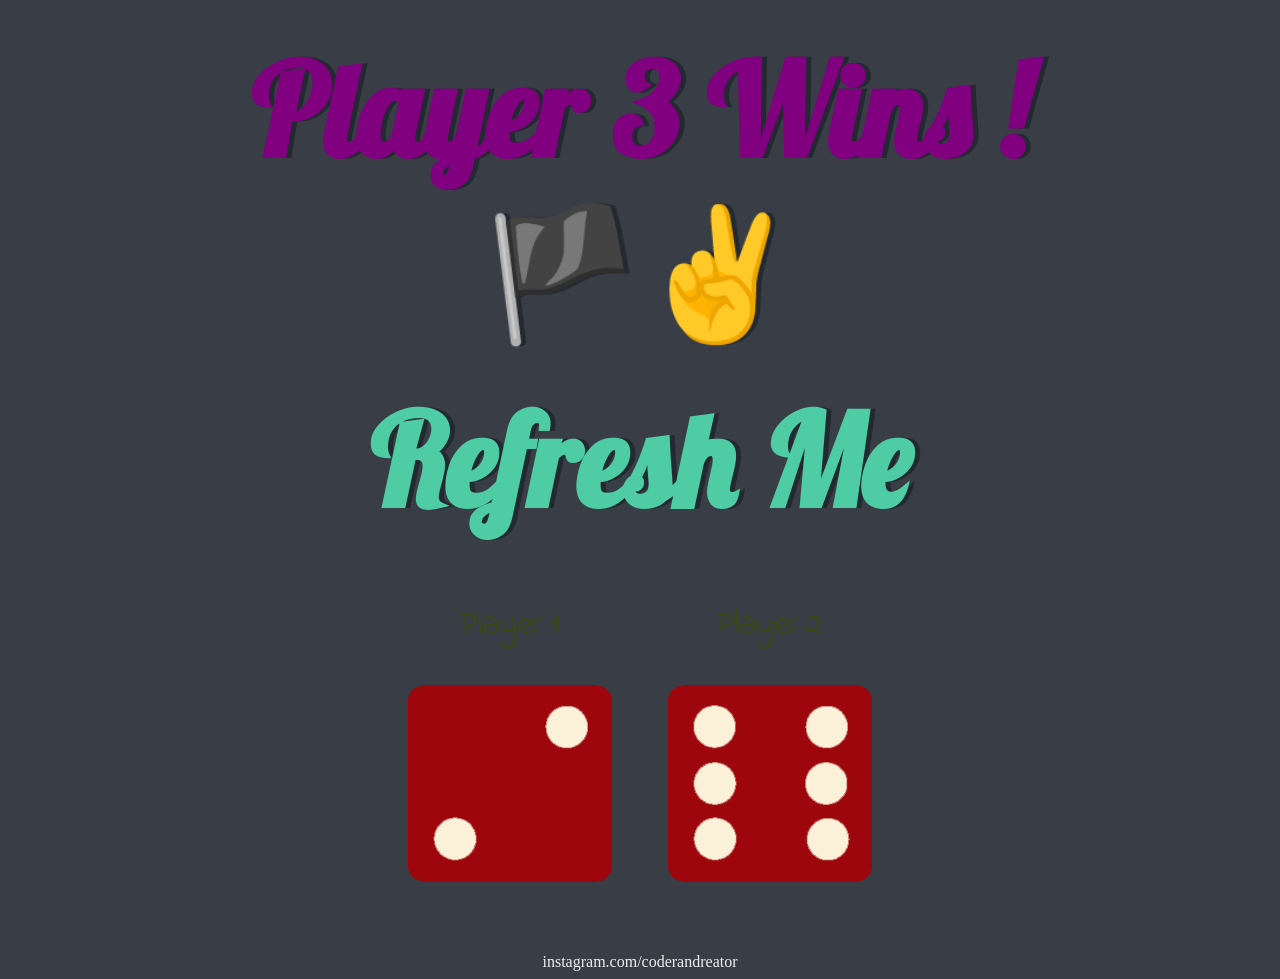
==== index.html @ 0d5bedcc "Changed some html and CSS of liwwie" ====
<!DOCTYPE html>
<html lang="en" dir="ltr">
  <head>
    <meta charset="utf-8">
    <title>Dicee</title>
    <link rel="stylesheet" href="style.css">
    <link href="https://fonts.googleapis.com/css?family=Indie+Flower|Lobster" rel="stylesheet">

  </head>
  <body>

    <div class="container">
      
      <h1 class="liwName">Liwwie</h1>

      <h1>Refresh Me</h1>

      <div class="dice">
        <p>Player 1</p>
        <img class="img1" src="images\dice6.png">
      </div>

      <div class="dice">
        <p>Player 2</p>
        <img class="img2" src="images\dice6.png">
      </div>

    </div>

    <script src="index.js" charset="utf-8"></script>
  </body>

  <footer>
    instagram.com/coderandreator
  </footer>
</html>
---- style.css ----
.container {
  width: 70%;
  margin: auto;
  text-align: center;
}

.dice {
  text-align: center;
  display: inline-block;

}

body {
  background-color: #393E46;
}

h1 {
  margin: 30px;
  font-family: 'Lobster', cursive;
  text-shadow: 5px 0 #232931;
  font-size: 8rem;
  color: #4ECCA3;
}

p {
  font-size: 2rem;
  color: #3c4b0a;
  font-family: 'Indie Flower', cursive;
}

img {
  width: 80%;
}

footer {
  margin-top: 5%;
  color: #EEEEEE;
  text-align: center;
  font-family: 'italic', cursive;

}

.liwName{
  color: purple;
  font-weight: bold;
}
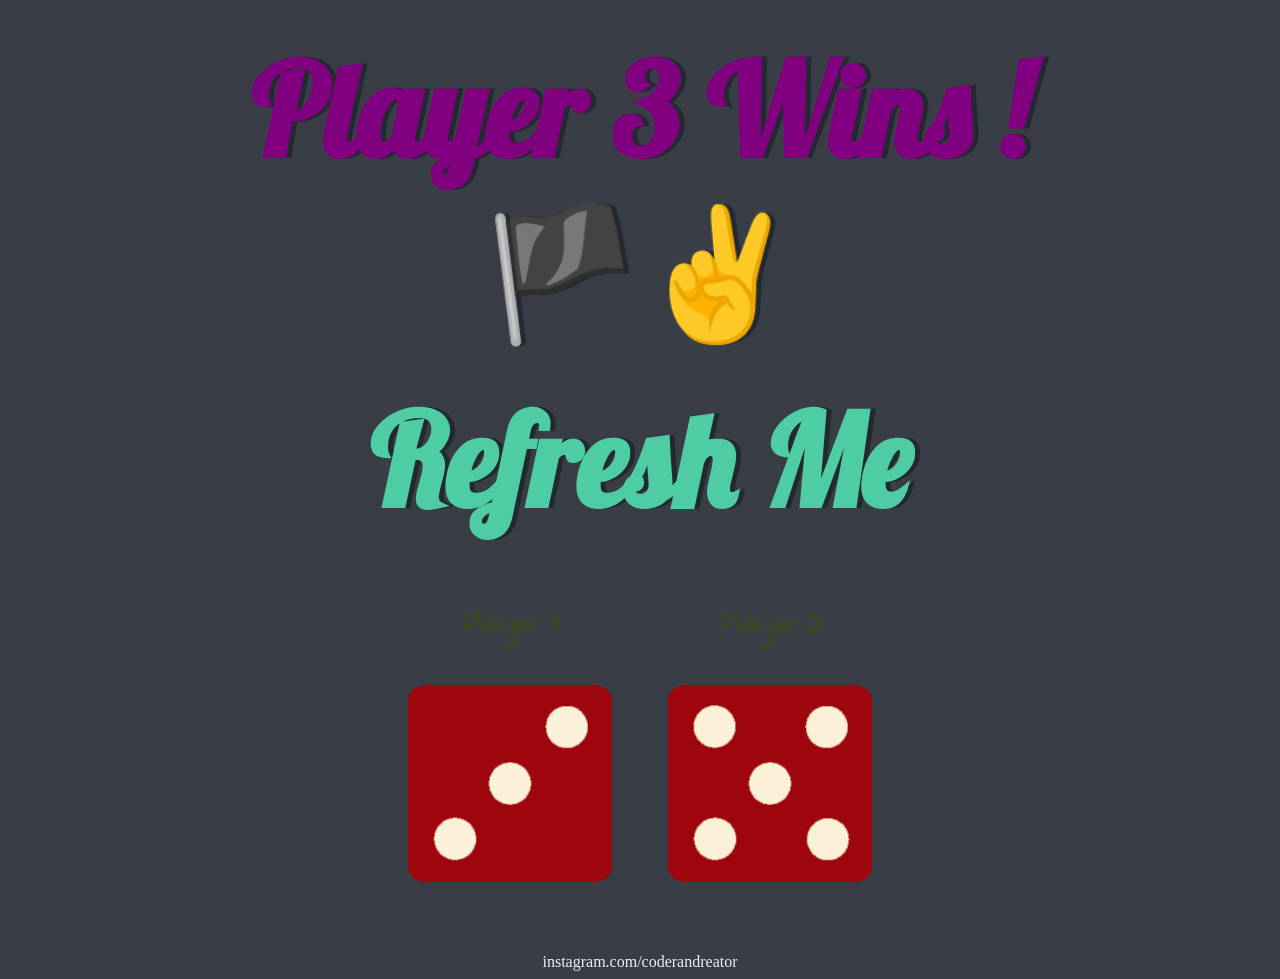
==== commit 987a362f: "Liwwie changed html" ====
--- a/index.html
+++ b/index.html
@@ -11,7 +11,7 @@
 
     <div class="container">
       
-      <h1 class="liwName">Liwwie</h1>
+      <h1 class="liwName">Liwwie Love</h1>
 
       <h1>Refresh Me</h1>
 
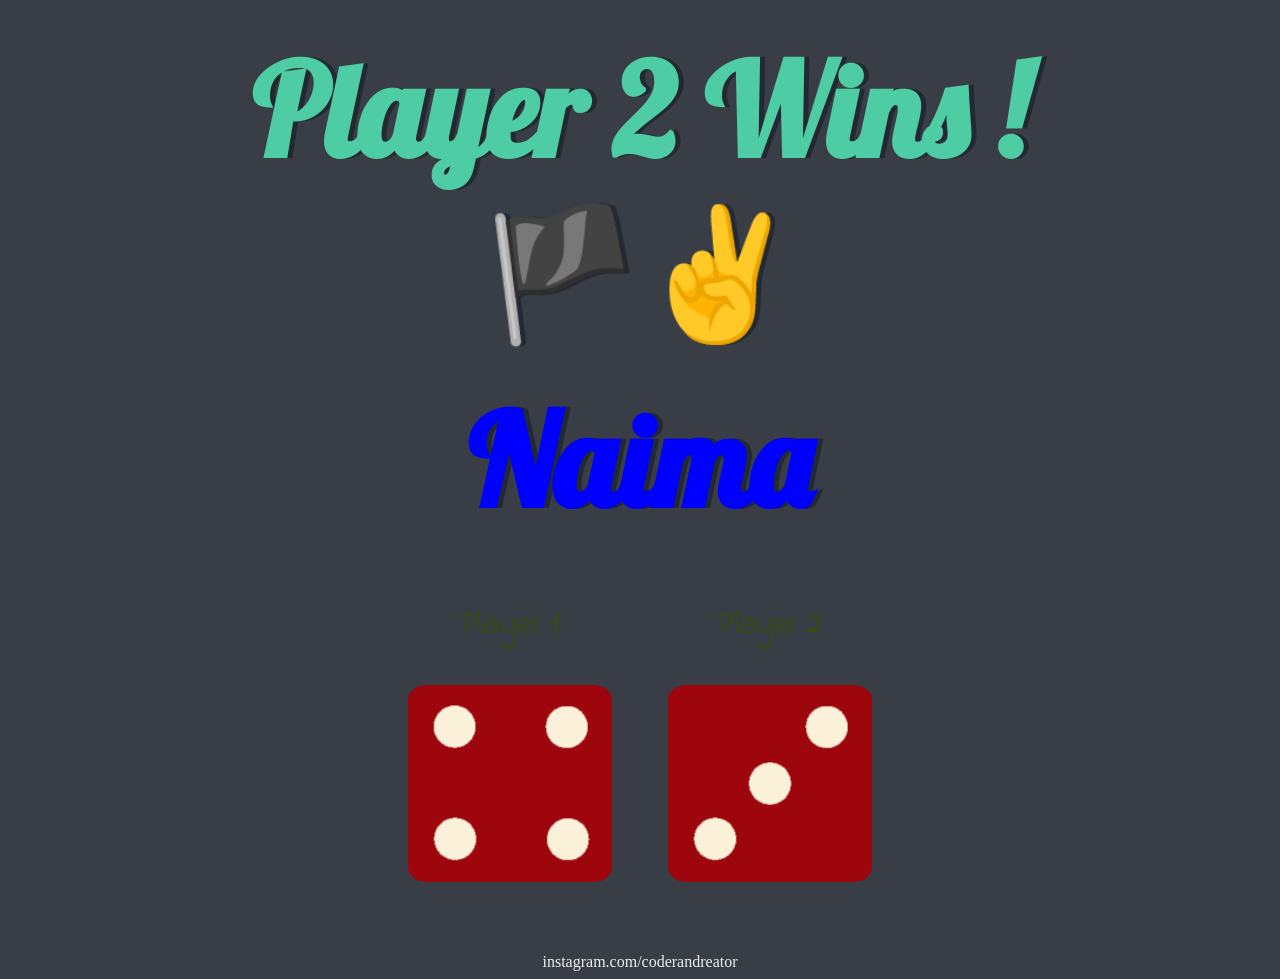
==== commit a2c1e83e: "Merge pull request #2 from NaimaGulnar/main Added my name: Naima" ====
--- a/index.html
+++ b/index.html
@@ -11,9 +11,9 @@
 
     <div class="container">
       
-      <h1 class="liwName">Liwwie Love</h1>
 
       <h1>Refresh Me</h1>
+      <h1 class="name">Naima</h1>
 
       <div class="dice">
         <p>Player 1</p>
--- a/style.css
+++ b/style.css
@@ -3,7 +3,9 @@
   margin: auto;
   text-align: center;
 }
-
+.name{
+  color: blue;
+}
 .dice {
   text-align: center;
   display: inline-block;
@@ -39,8 +41,3 @@
   font-family: 'italic', cursive;
 
 }
-
-.liwName{
-  color: purple;
-  font-weight: bold;
-}
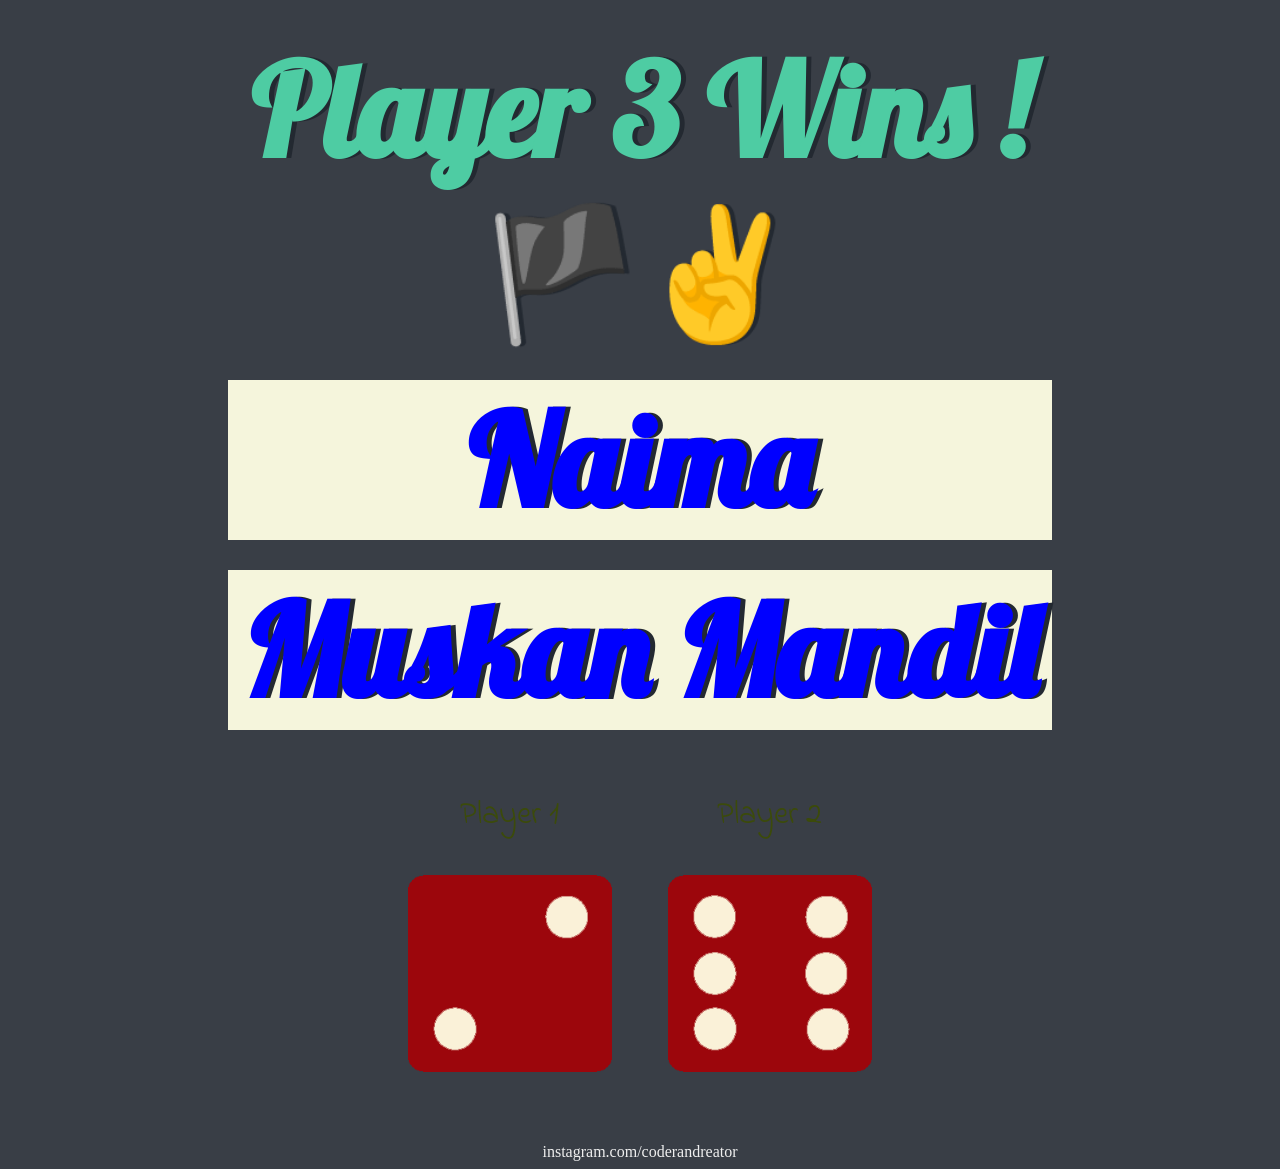
==== commit 5b80185b: "Merge branch 'main' into main" ====
--- a/index.html
+++ b/index.html
@@ -10,10 +10,10 @@
   <body>
 
     <div class="container">
-      
-
       <h1>Refresh Me</h1>
       <h1 class="name">Naima</h1>
+
+      <h1 class="name">Muskan Mandil</h1>
 
       <div class="dice">
         <p>Player 1</p>
--- a/style.css
+++ b/style.css
@@ -1,3 +1,8 @@
+.name{
+  background-color: beige;
+  color: red;
+}
+
 .container {
   width: 70%;
   margin: auto;
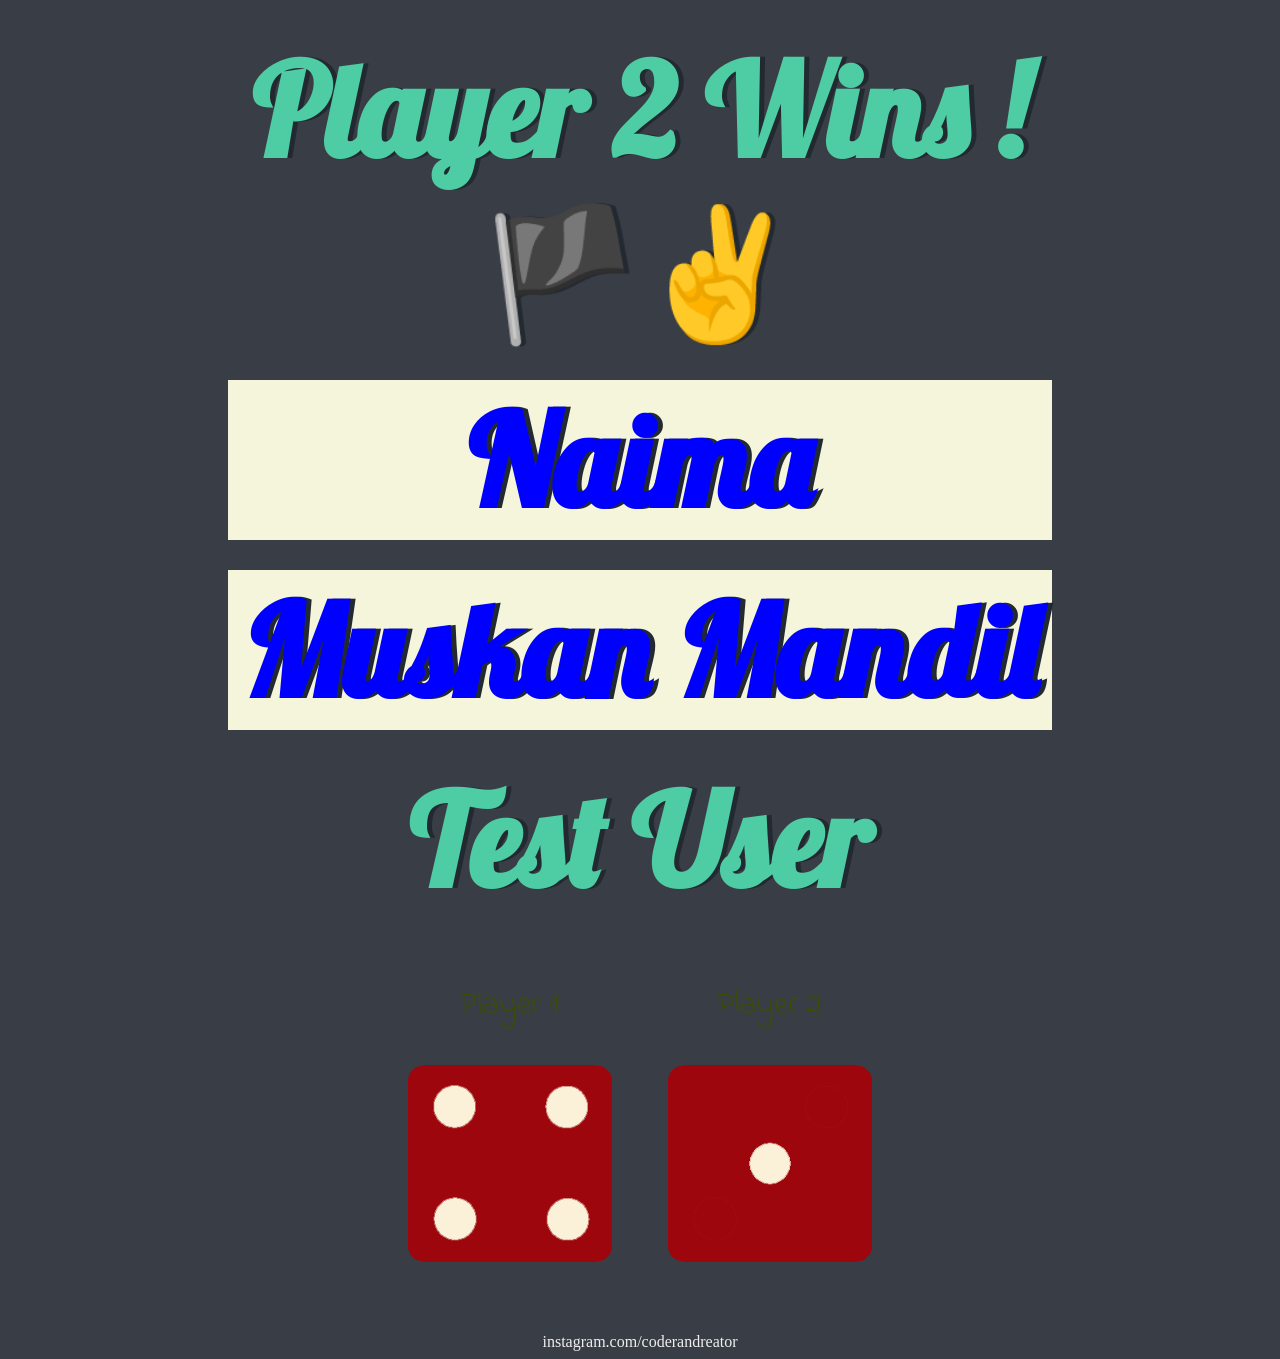
==== commit 3daa2df3: "I have made chnages in HTML filr, guest user" ====
--- a/index.html
+++ b/index.html
@@ -14,6 +14,8 @@
       <h1 class="name">Naima</h1>
 
       <h1 class="name">Muskan Mandil</h1>
+
+      <h1>Test User</h1>
 
       <div class="dice">
         <p>Player 1</p>
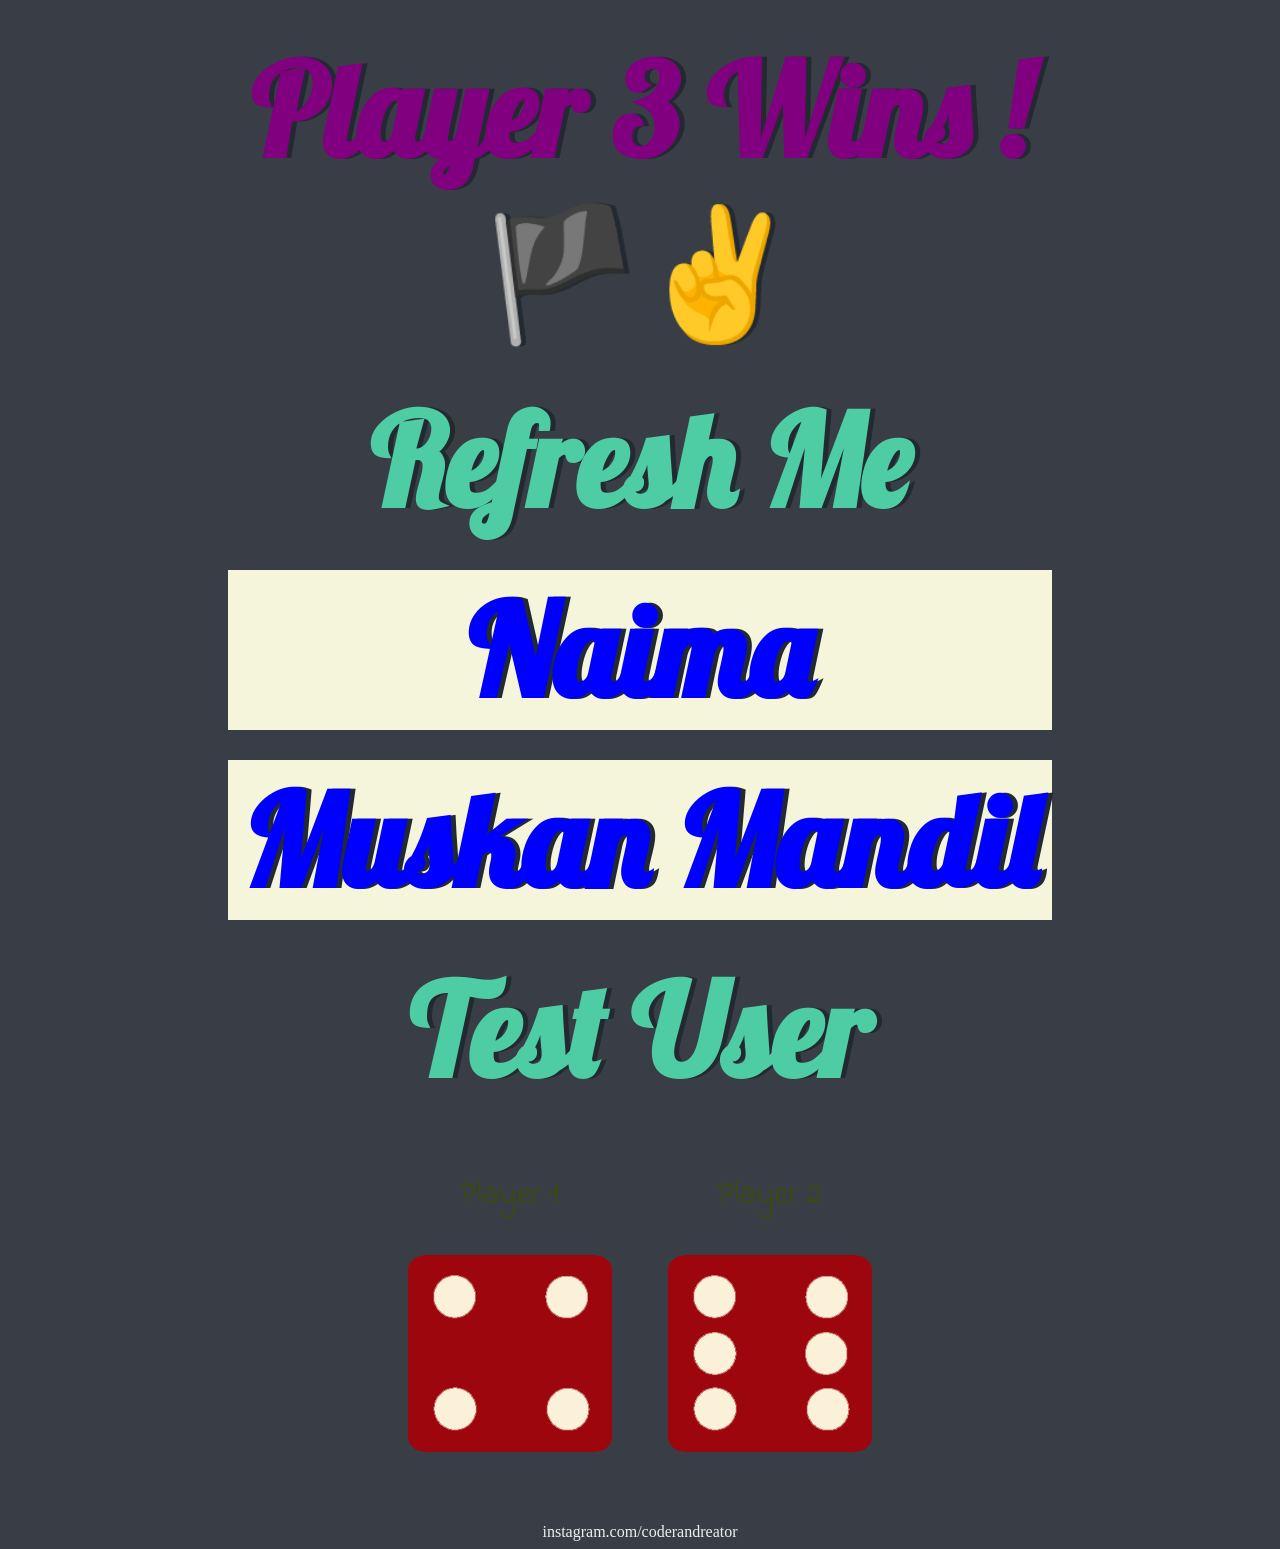
==== commit ff4ea277: "Merge branch 'main' into main" ====
--- a/index.html
+++ b/index.html
@@ -10,6 +10,11 @@
   <body>
 
     <div class="container">
+
+      
+      <h1 class="liwName">Liwwie Love</h1>
+
+
       <h1>Refresh Me</h1>
       <h1 class="name">Naima</h1>
 
--- a/style.css
+++ b/style.css
@@ -46,3 +46,8 @@
   font-family: 'italic', cursive;
 
 }
+
+.liwName{
+  color: purple;
+  font-weight: bold;
+}
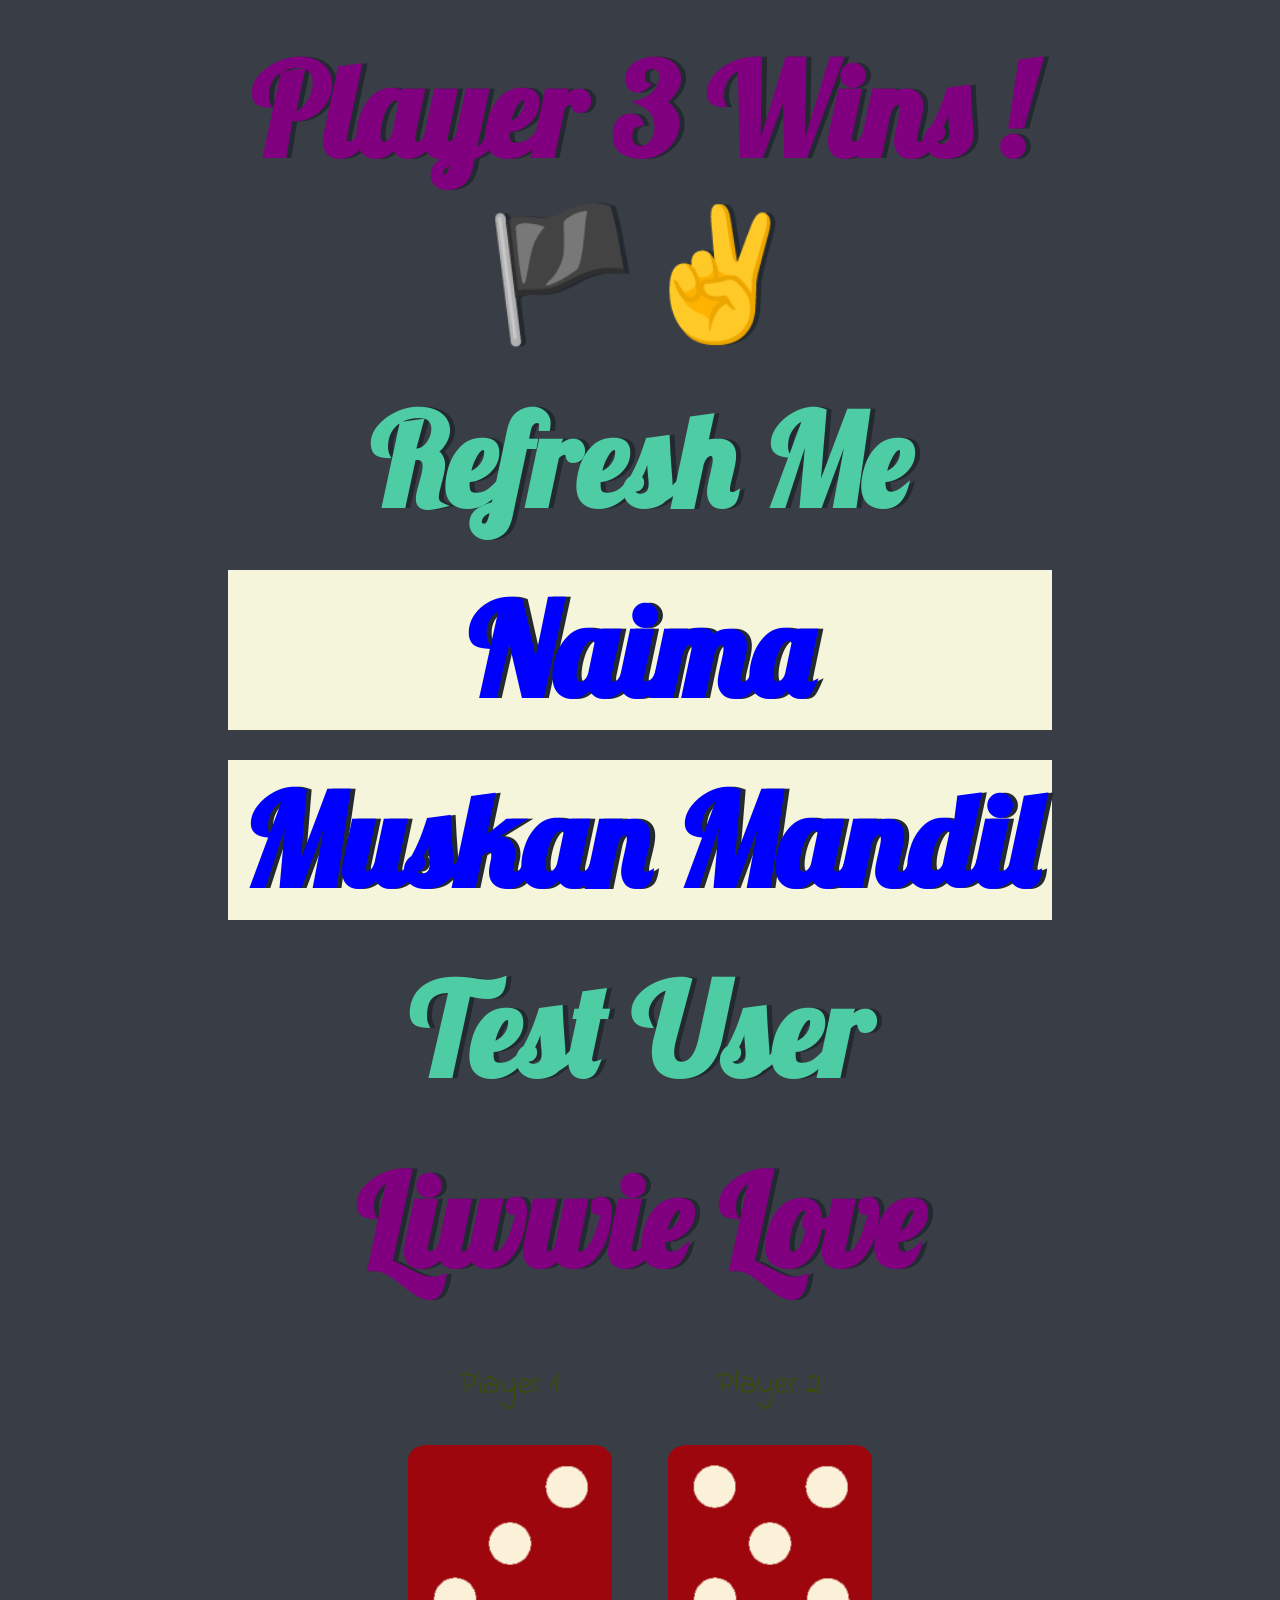
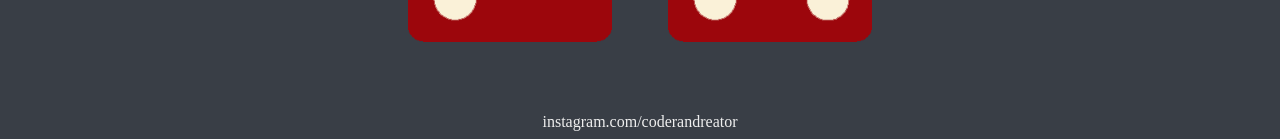
==== commit c4f81986: "Update index.html" ====
--- a/index.html
+++ b/index.html
@@ -21,7 +21,7 @@
       <h1 class="name">Muskan Mandil</h1>
 
       <h1>Test User</h1>
-
+ <h1 class="liwName">Liwwie Love</h1>
       <div class="dice">
         <p>Player 1</p>
         <img class="img1" src="images\dice6.png">
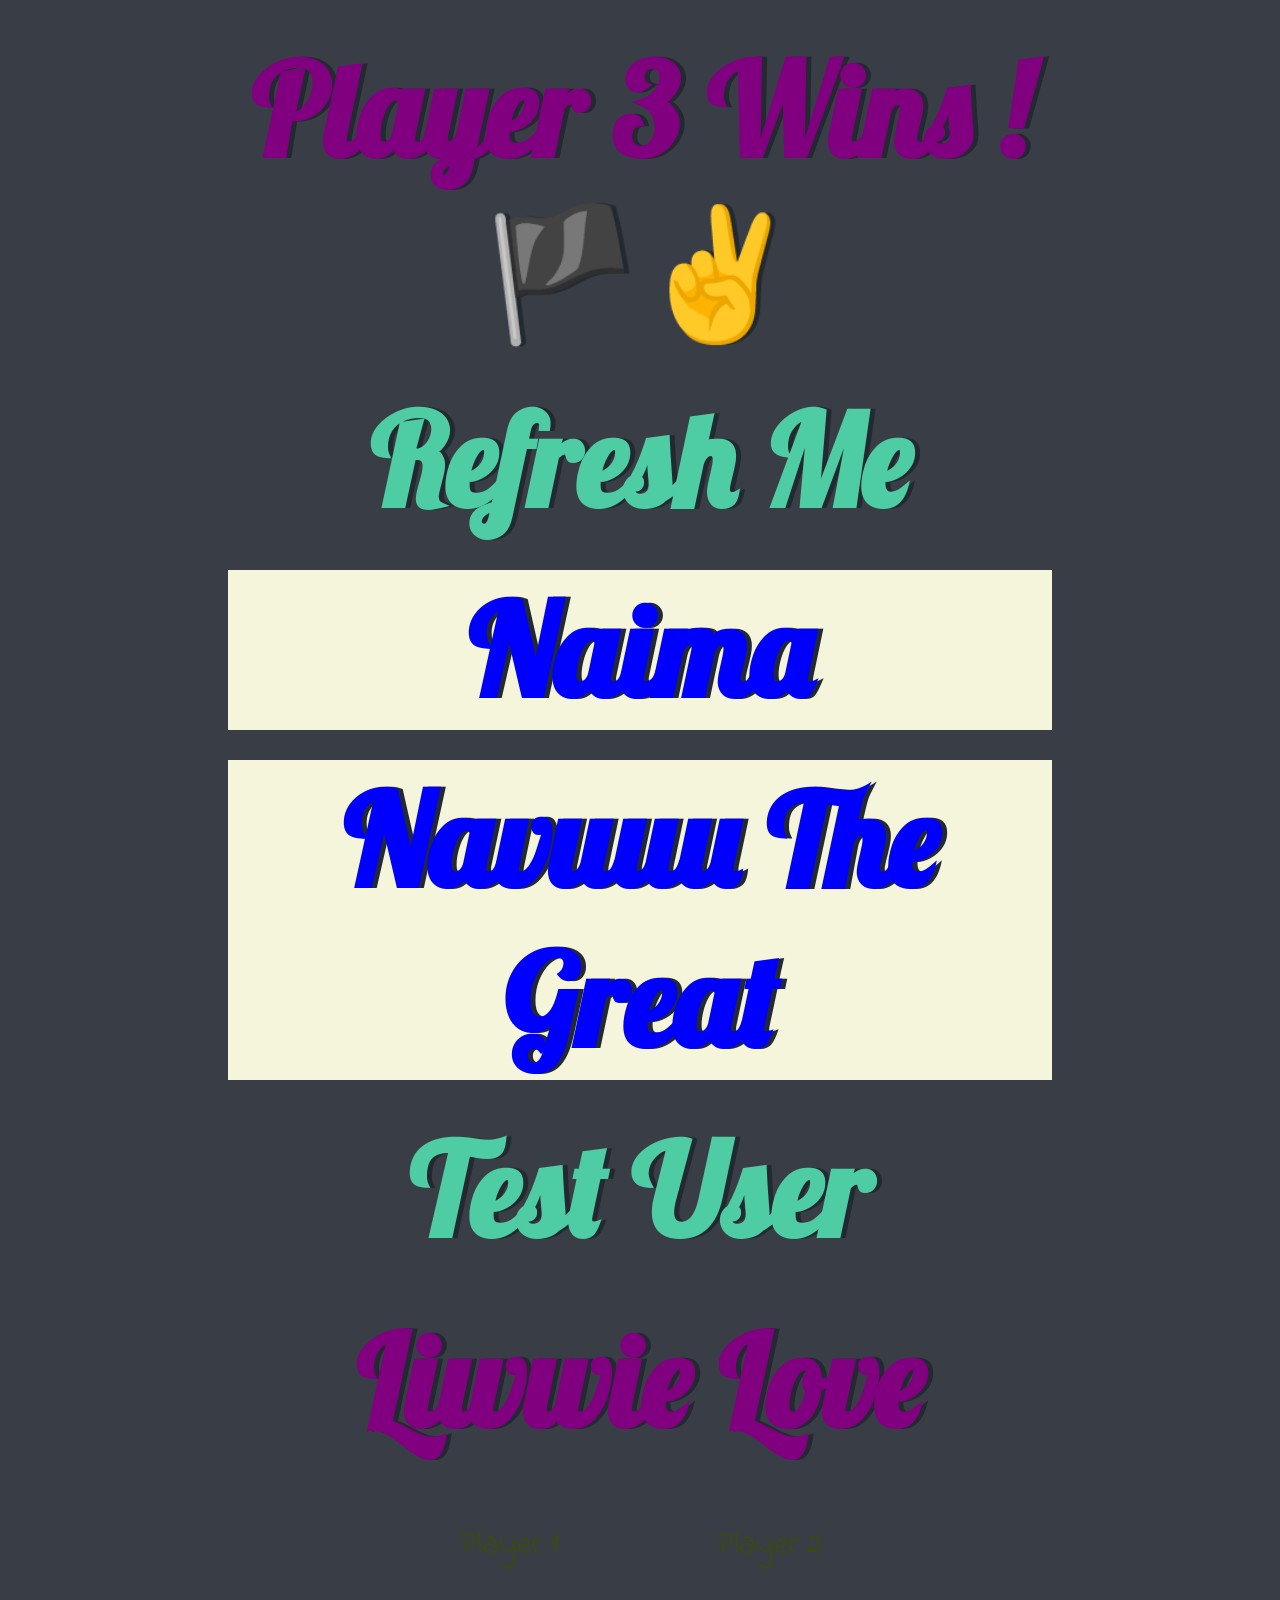
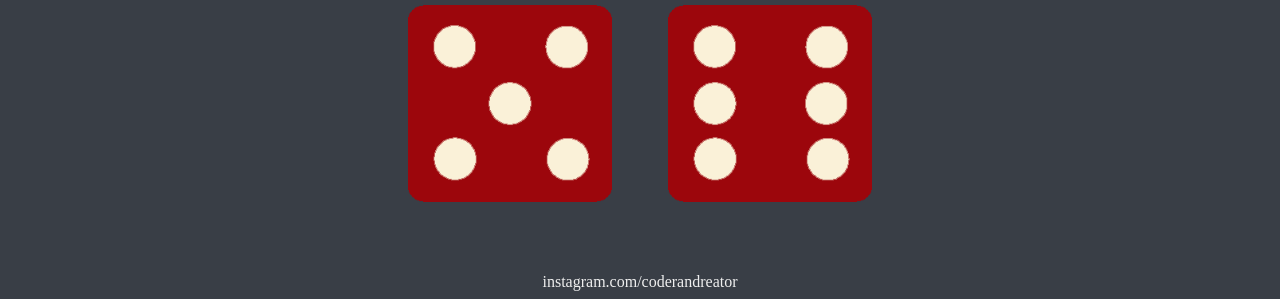
==== commit b2f300b1: "I changed html and added my name" ====
--- a/index.html
+++ b/index.html
@@ -18,7 +18,7 @@
       <h1>Refresh Me</h1>
       <h1 class="name">Naima</h1>
 
-      <h1 class="name">Muskan Mandil</h1>
+      <h1 class="name">Navuuu The Great</h1>
 
       <h1>Test User</h1>
  <h1 class="liwName">Liwwie Love</h1>
